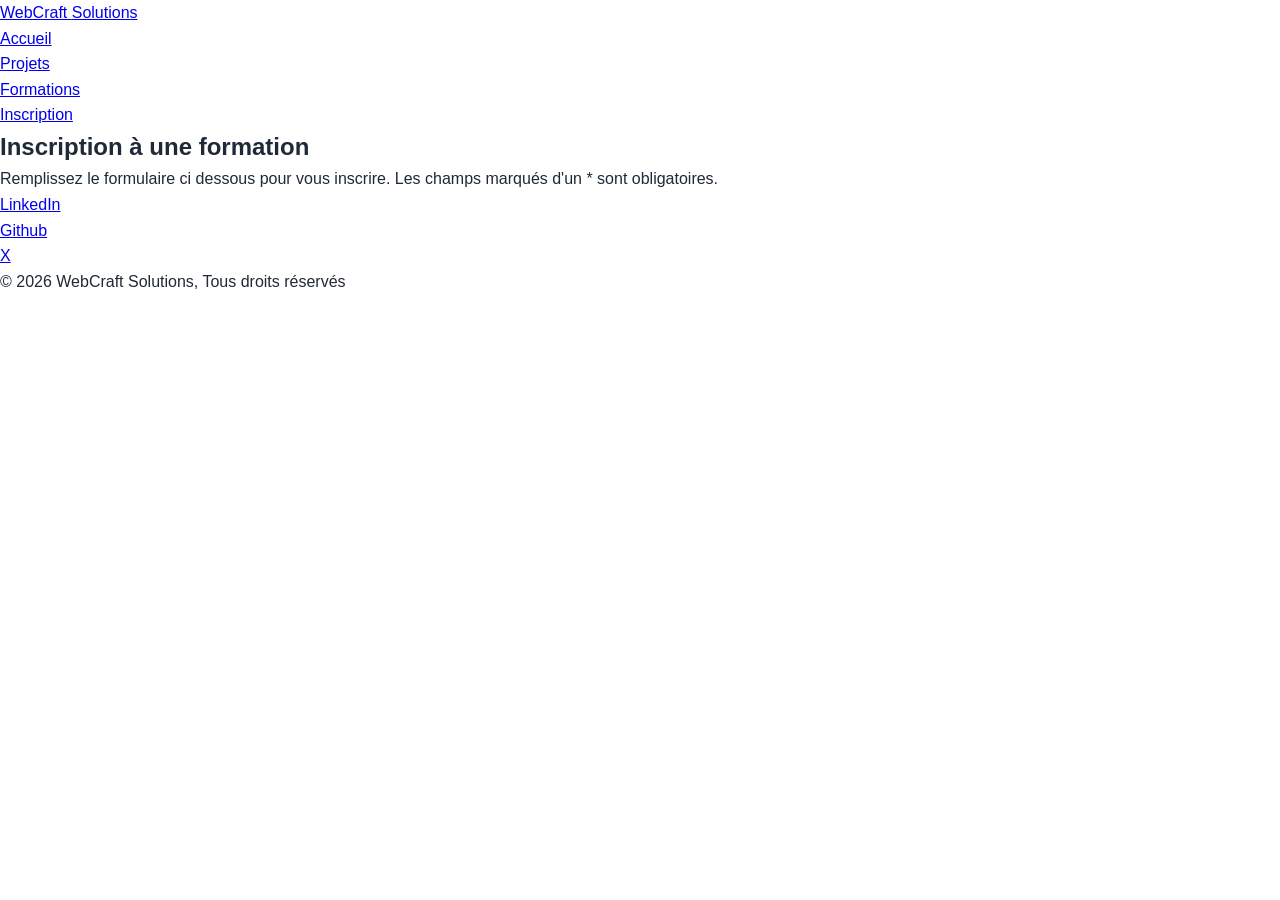
==== E1_AN0NYME/inscription.html @ a7287cca "Structure basique en html page principale / inscription" ====
<!DOCTYPE html>
<html lang="fr">
<head>
    <meta charset="UTF-8">
    <meta name="viewport" content="width=device-width, initial-scale=1.0">
    <meta name="description" content="Inscription aux formations WebCraft Solutions.">
    <title>Inscription</title>
    <link rel="stylesheet" href="css/style.css">
</head>
<body>
    <header class="header">
        <div class="header-container">
            <a href="index.html" class="logo">WebCraft <span>Solutions</span></a>
            <nav aria-label="Menu principal">
                <ul class="menu">
                    <li><a href="index.html">Accueil</a></li>
                    <li><a href="index.html#projets">Projets</a></li>
                    <li><a href="index.html#formations">Formations</a></li>
                    <li><a href="inscription.html" class="active">Inscription</a></li>
                </ul>
            </nav>
        </div>
    </header>
    <main>
        <section class="section">
            <h1>Inscription à une formation</h1>
            <p class="section-intro">Remplissez le formulaire ci dessous pour vous inscrire. Les champs marqués d'un * sont obligatoires.</p>
        </section>
    </main>
    <footer class="footer">
        <ul class="social">
            <li><a href="https://www.linkedin.com" target="_blank" rel="noopener" aria-label="LinkedIn">LinkedIn</a></li>
            <li><a href="https://github.com" target="_blank" rel="noopener" aria-label="GitHub">Github</a></li>
            <li><a href="https://x.com" target="_blank" rel="noopener" aria-label="X (Twitter)">X</a></li>
        </ul>
        <p>&copy; 2026 WebCraft Solutions, Tous droits réservés</p>
    </footer>
    <script src="https://code.jquery.com/jquery-3.7.1.min.js"></script>
    <script src="js/main.js"></script>
</body>
</html>
---- E1_AN0NYME/css/style.css ----
:root {
    --color-primary: #2563eb;
    --color-primary-dark: #1d4ed8;
    --color-secondary: #7c3aed;
    --color-text: #1f2937;
    --color-text-light: #6b7280;
    --color-bg: #ffffff;
    --color-bg-alt: #f3f4f6;
    --color-border: #e5e7eb;
    --color-success: #16a34a;
    --color-error: #dc2626;
    --font-main: Arial, Helvetica, sans-serif;
    --radius: 8px;
    --shadow: 0 2px 8px rgba(0, 0, 0, 0.1);
    --transition: 0.3s ease;
}

* {
    margin: 0;
    padding: 0;
    box-sizing: border-box;
}

body {
    font-family: var(--font-main);
    color: var(--color-text);
    background-color: var(--color-bg);
    line-height: 1.6;
}
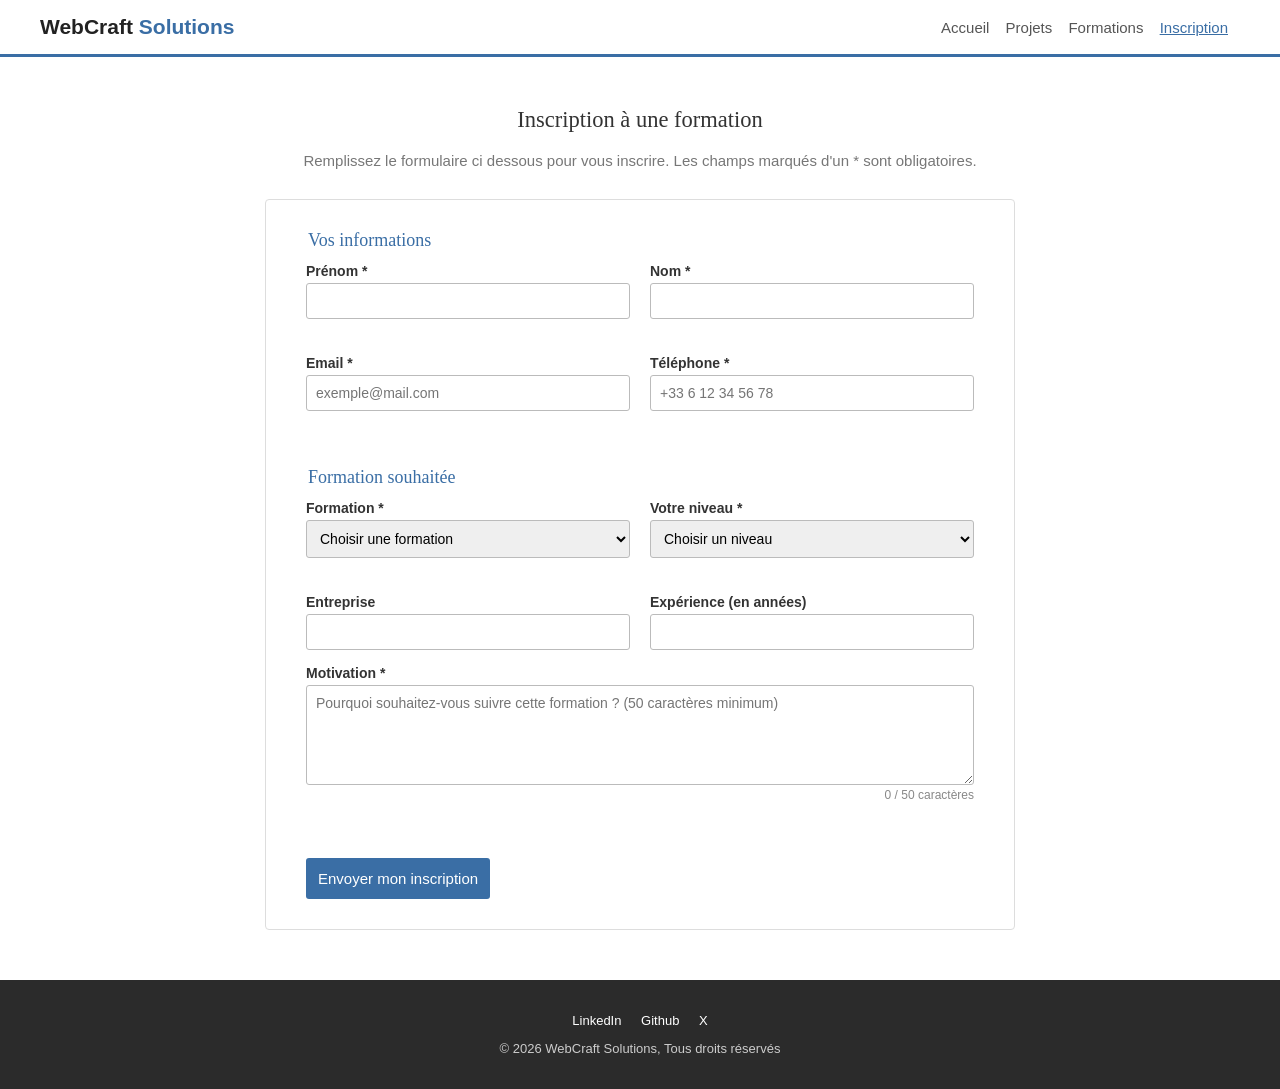
==== commit 95bc1f84: "Structure et style inclus à la page formulaire" ====
--- a/E1_AN0NYME/inscription.html
+++ b/E1_AN0NYME/inscription.html
@@ -25,6 +25,78 @@
         <section class="section">
             <h1>Inscription à une formation</h1>
             <p class="section-intro">Remplissez le formulaire ci dessous pour vous inscrire. Les champs marqués d'un * sont obligatoires.</p>
+            <form id="form-inscription" class="formulaire" novalidate>
+                <fieldset>
+                    <legend>Vos informations</legend>
+
+                    <div class="ligne">
+                        <div class="champ">
+                            <label for="prenom">Prénom *</label>
+                            <input type="text" id="prenom" name="prenom" autocomplete="given-name" aria-describedby="erreur-prenom">
+                            <span class="message-erreur" id="erreur-prenom"></span>
+                        </div>
+                        <div class="champ">
+                            <label for="nom">Nom *</label>
+                            <input type="text" id="nom" name="nom" autocomplete="family-name" aria-describedby="erreur-nom">
+                            <span class="message-erreur" id="erreur-nom"></span>
+                        </div>
+                    </div>
+
+                    <div class="ligne">
+                        <div class="champ">
+                            <label for="email">Email *</label>
+                            <input type="email" id="email" name="email" placeholder="exemple@mail.com" autocomplete="email" aria-describedby="erreur-email">
+                            <span class="message-erreur" id="erreur-email"></span>
+                        </div>
+
+                        <div class="champ">
+                            <label for="telephone">Téléphone *</label>
+                            <input type="tel" id="telephone" name="telephone" placeholder="+33 6 12 34 56 78" autocomplete="tel" aria-describedby="erreur-telephone">
+                            <span class="message-erreur" id="erreur-telephone"></span>
+                        </div>
+                    </div>
+                </fieldset>
+                <fieldset>
+                    <legend>Formation souhaitée</legend>
+                    <div class="ligne">
+                        <div class="champ">
+                            <label for="formation">Formation *</label>
+                            <select id="formation" name="formation" aria-describedby="erreur-formation">
+                                <option value="">Choisir une formation</option>
+                            </select>
+                            <span class="message-erreur" id="erreur-formation"></span>
+                        </div>
+                        <div class="champ">
+                            <label for="niveau">Votre niveau *</label>
+                            <select id="niveau" name="niveau" aria-describedby="erreur-niveau">
+                                <option value="">Choisir un niveau</option>
+                                <option value="Débutant">Débutant</option>
+                                <option value="Intermédiaire">Intermédiaire</option>
+                                <option value="Avancé">Avancé</option>
+                            </select>
+                            <span class="message-erreur" id="erreur-niveau"></span>
+                        </div>
+                    </div>
+                    <div class="ligne">
+                        <div class="champ">
+                            <label for="entreprise">Entreprise</label>
+                            <input type="text" id="entreprise" name="entreprise" autocomplete="organization">
+                        </div>
+
+                        <div class="champ">
+                            <label for="experience">Expérience (en années)</label>
+                            <input type="number" id="experience" name="experience" min="0" max="50">
+                        </div>
+                    </div>
+                    <div class="champ">
+                        <label for="motivation">Motivation *</label>
+                        <textarea id="motivation" name="motivation" rows="5" placeholder="Pourquoi souhaitez-vous suivre cette formation ? (50 caractères minimum)" aria-describedby="erreur-motivation compteur"></textarea>
+                        <span class="compteur" id="compteur">0 / 50 caractères</span>
+                        <span class="message-erreur" id="erreur-motivation"></span>
+                    </div>
+                </fieldset>
+                <button type="submit" class="btn btn-envoyer">Envoyer mon inscription</button>
+            </form>
         </section>
     </main>
     <footer class="footer">
--- a/E1_AN0NYME/css/style.css
+++ b/E1_AN0NYME/css/style.css
@@ -1,29 +1,548 @@
 :root {
-    --color-primary: #2563eb;
-    --color-primary-dark: #1d4ed8;
-    --color-secondary: #7c3aed;
-    --color-text: #1f2937;
-    --color-text-light: #6b7280;
-    --color-bg: #ffffff;
-    --color-bg-alt: #f3f4f6;
-    --color-border: #e5e7eb;
-    --color-success: #16a34a;
-    --color-error: #dc2626;
-    --font-main: Arial, Helvetica, sans-serif;
-    --radius: 8px;
-    --shadow: 0 2px 8px rgba(0, 0, 0, 0.1);
-    --transition: 0.3s ease;
+    --couleur-principale: #3a6ea5;
+    --couleur-hover: #2c5580;
+    --texte: #333;
+    --fond: #f2f2f2;
+    --vert: green;
+    --rouge: #d9534f;
 }
 
 * {
+    box-sizing: border-box;
+}
+
+body {
     margin: 0;
+    font-family: Verdana, Geneva, sans-serif;
+    font-size: 15px;
+    color: var(--texte);
+}
+
+a {
+    color: var(--couleur-principale);
+    text-decoration: none;
+}
+
+img {
+    max-width: 100%;
+}
+
+h1, h2, h3 {
+    font-family: Georgia, serif;
+    font-weight: normal;
+}
+
+.btn {
+    display: inline-block;
+    background: var(--couleur-principale);
+    color: #fff;
+    padding: 8px 16px;
+    border: 0;
+    border-radius: 3px;
+    font-size: 14px;
+    cursor: pointer;
+    transition: 0.2s;
+}
+
+.btn:hover {
+    background: var(--couleur-hover);
+}
+
+.header {
+    background: #fff;
+    border-bottom: 3px solid var(--couleur-principale);
+    padding: 12px 20px;
+    position: sticky;
+    top: 0;
+    z-index: 10;
+}
+
+.logo {
+    font-size: 1.4em;
+    font-weight: bold;
+    color: #222;
+}
+
+.logo span {
+    color: var(--couleur-principale);
+}
+
+.menu {
     padding: 0;
-    box-sizing: border-box;
-}
-
-body {
-    font-family: var(--font-main);
-    color: var(--color-text);
-    background-color: var(--color-bg);
-    line-height: 1.6;
-}+    margin: 10px 0 0 0;
+    list-style: none;
+}
+
+.menu li {
+    display: inline-block;
+    margin-right: 12px;
+}
+
+.menu a {
+    color: #555;
+    transition: color 0.2s;
+}
+
+.menu a:hover, .menu a.active {
+    color: var(--couleur-principale);
+    text-decoration: underline;
+}
+
+.hero {
+    background: var(--couleur-principale);
+    color: white;
+    text-align: center;
+    padding: 45px 20px 50px;
+    animation: apparition 1.2s;
+}
+
+.hero h1 {
+    margin-top: 0;
+    font-size: 1.7em;
+}
+
+.hero p {
+    margin-bottom: 25px;
+    line-height: 1.5;
+}
+
+.hero .btn {
+    background: #fff;
+    color: var(--couleur-principale);
+}
+
+.hero .btn:hover {
+    background: #eee;
+}
+
+@keyframes apparition {
+    from { opacity: 0; }
+    to { opacity: 1; }
+}
+
+.section {
+    padding: 35px 20px;
+}
+
+.section-alt {
+    background: var(--fond);
+}
+
+.section h1, .section h2 {
+    text-align: center;
+    margin-top: 0;
+}
+
+.section-intro {
+    text-align: center;
+    color: #777;
+    margin-bottom: 30px;
+}
+
+.grid {
+    display: flex;
+    flex-wrap: wrap;
+    gap: 20px;
+}
+
+.footer {
+    background: #2b2b2b;
+    color: #ccc;
+    text-align: center;
+    padding: 20px;
+    font-size: 13px;
+}
+
+.social {
+    list-style: none;
+    padding: 0;
+}
+
+.social li {
+    display: inline;
+    margin: 0 8px;
+}
+
+.social a {
+    color: #fff;
+}
+
+.social a:hover {
+    color: var(--couleur-principale);
+}
+
+.filtres {
+    margin-bottom: 25px;
+}
+
+.filtres input,
+.filtres select {
+    width: 100%;
+    padding: 8px;
+    margin-bottom: 8px;
+    border: 1px solid #ccc;
+    border-radius: 3px;
+    font-family: inherit;
+    font-size: 14px;
+}
+
+.filtres input:focus,
+.filtres select:focus {
+    outline: none;
+    border-color: var(--couleur-principale);
+}
+
+.loader {
+    display: none;
+    width: 40px;
+    height: 40px;
+    margin: 30px auto;
+    border: 5px solid #ddd;
+    border-top-color: var(--couleur-principale);
+    border-radius: 50%;
+    animation: tourner 0.8s linear infinite;
+}
+
+@keyframes tourner {
+    to { transform: rotate(360deg); }
+}
+
+.erreur-api {
+    display: none;
+    background: #fbe9e9;
+    color: var(--rouge);
+    border: 1px solid var(--rouge);
+    padding: 12px;
+    text-align: center;
+    border-radius: 3px;
+}
+
+.aucun-resultat {
+    width: 100%;
+    text-align: center;
+    color: #777;
+}
+
+.card {
+    width: 100%;
+    background: #fff;
+    border: 1px solid #ddd;
+    border-radius: 4px;
+    overflow: hidden;
+    transition: box-shadow 0.2s;
+}
+
+.card:hover {
+    box-shadow: 0 3px 10px rgba(0, 0, 0, 0.15);
+}
+
+.card img {
+    width: 100%;
+    height: 180px;
+    object-fit: cover;
+    display: block;
+}
+
+.card-body {
+    padding: 15px;
+}
+
+.card h3 {
+    margin: 8px 0 5px;
+    font-size: 1.2em;
+}
+
+.categorie {
+    font-size: 12px;
+    color: var(--couleur-principale);
+    text-transform: uppercase;
+}
+
+.client {
+    color: #666;
+    font-size: 14px;
+    margin: 0 0 10px;
+}
+
+.badges {
+    margin-bottom: 15px;
+}
+
+.badge {
+    display: inline-block;
+    background: #e8eef5;
+    color: #2c5580;
+    font-size: 12px;
+    padding: 3px 8px;
+    margin: 0 4px 4px 0;
+    border-radius: 10px;
+}
+
+.infos {
+    font-size: 14px;
+    color: #555;
+    margin: 5px 0;
+}
+
+.niveau {
+    display: inline-block;
+    background: #fff3cd;
+    color: #8a6d00;
+    font-size: 12px;
+    padding: 2px 7px;
+    border-radius: 3px;
+    margin-right: 5px;
+}
+
+.statut {
+    float: right;
+    font-size: 12px;
+    font-weight: bold;
+}
+
+.dispo {
+    color: var(--vert);
+}
+
+.complet {
+    color: var(--rouge);
+}
+
+.btn-inscrire {
+    background: var(--vert);
+    margin-left: 5px;
+}
+
+.btn-inscrire:hover {
+    background: #0b6b0b;
+}
+
+.btn:disabled {
+    background: #aaa;
+    cursor: not-allowed;
+}
+
+.modal {
+    display: none;
+    position: fixed;
+    top: 0;
+    left: 0;
+    width: 100%;
+    height: 100%;
+    background: rgba(0, 0, 0, 0.6);
+    overflow-y: auto;
+    z-index: 50;
+}
+
+.modal-content {
+    position: relative;
+    background: #fff;
+    width: 92%;
+    max-width: 650px;
+    margin: 30px auto;
+    padding: 20px;
+    border-radius: 4px;
+}
+
+.modal-content img {
+    width: 100%;
+    height: 220px;
+    object-fit: cover;
+    margin-bottom: 10px;
+}
+
+.modal-content h2 {
+    margin: 5px 0 10px;
+}
+
+.modal-content h3 {
+    font-size: 1.1em;
+    margin: 15px 0 8px;
+}
+
+.modal-content p {
+    margin: 6px 0;
+}
+
+.modal-close {
+    position: absolute;
+    top: 8px;
+    right: 8px;
+    width: 34px;
+    height: 34px;
+    background: #fff;
+    border: 1px solid #ccc;
+    border-radius: 50%;
+    font-size: 22px;
+    line-height: 1;
+    cursor: pointer;
+}
+
+.modal-close:hover {
+    background: #eee;
+}
+
+.liste {
+    padding-left: 20px;
+    margin-bottom: 20px;
+}
+
+.no-scroll {
+    overflow: hidden;
+}
+
+.formulaire {
+    max-width: 750px;
+    margin: 0 auto;
+    background: #fff;
+    padding: 20px 15px;
+    border: 1px solid #ddd;
+    border-radius: 4px;
+}
+
+.formulaire fieldset {
+    border: none;
+    padding: 0;
+    margin: 0 0 20px;
+}
+
+.formulaire legend {
+    font-family: Georgia, serif;
+    font-size: 1.2em;
+    color: var(--couleur-principale);
+    margin-bottom: 12px;
+}
+
+.champ {
+    margin-bottom: 15px;
+}
+
+.champ label {
+    display: block;
+    font-size: 14px;
+    font-weight: bold;
+    margin-bottom: 4px;
+}
+
+.champ input,
+.champ select,
+.champ textarea {
+    width: 100%;
+    padding: 9px;
+    border: 1px solid #bbb;
+    border-radius: 3px;
+    font-family: inherit;
+    font-size: 14px;
+    transition: border-color 0.2s, box-shadow 0.2s;
+}
+
+.champ textarea {
+    resize: vertical;
+}
+
+.champ input:focus,
+.champ select:focus,
+.champ textarea:focus {
+    outline: none;
+    border-color: var(--couleur-principale);
+    box-shadow: 0 0 0 3px rgba(58, 110, 165, 0.2);
+}
+
+.champ .erreur {
+    border-color: var(--rouge);
+    background: #fff6f6;
+}
+
+.champ .valide {
+    border-color: var(--vert);
+    background: #f4fff4;
+}
+
+.message-erreur {
+    display: block;
+    color: var(--rouge);
+    font-size: 13px;
+    min-height: 18px;
+    margin-top: 3px;
+}
+
+.compteur {
+    display: block;
+    text-align: right;
+    font-size: 12px;
+    color: #888;
+}
+
+.btn-envoyer {
+    width: 100%;
+    padding: 12px;
+    font-size: 15px;
+}
+
+@media (min-width: 768px) {
+    .header {
+        padding: 15px 40px;
+    }
+
+    .header-container {
+        display: flex;
+        justify-content: space-between;
+        align-items: center;
+    }
+
+    .menu {
+        margin-top: 0;
+    }
+
+    .hero {
+        padding: 70px 40px;
+    }
+
+    .hero h1 {
+        font-size: 2.3em;
+    }
+
+    .section {
+        padding: 50px 40px;
+    }
+
+    .card {
+        width: calc(50% - 10px);
+    }
+
+    .filtres {
+        display: flex;
+        gap: 10px;
+    }
+
+    .filtres input {
+        flex: 2;
+    }
+
+    .filtres select {
+        flex: 1;
+        width: auto;
+    }
+
+    .modal-content {
+        margin: 60px auto;
+        padding: 30px;
+    }
+
+    .formulaire {
+        padding: 30px 40px;
+    }
+
+    .ligne {
+        display: flex;
+        gap: 20px;
+    }
+
+    .ligne .champ {
+        flex: 1;
+    }
+
+    .btn-envoyer {
+        width: auto;
+    }
+}
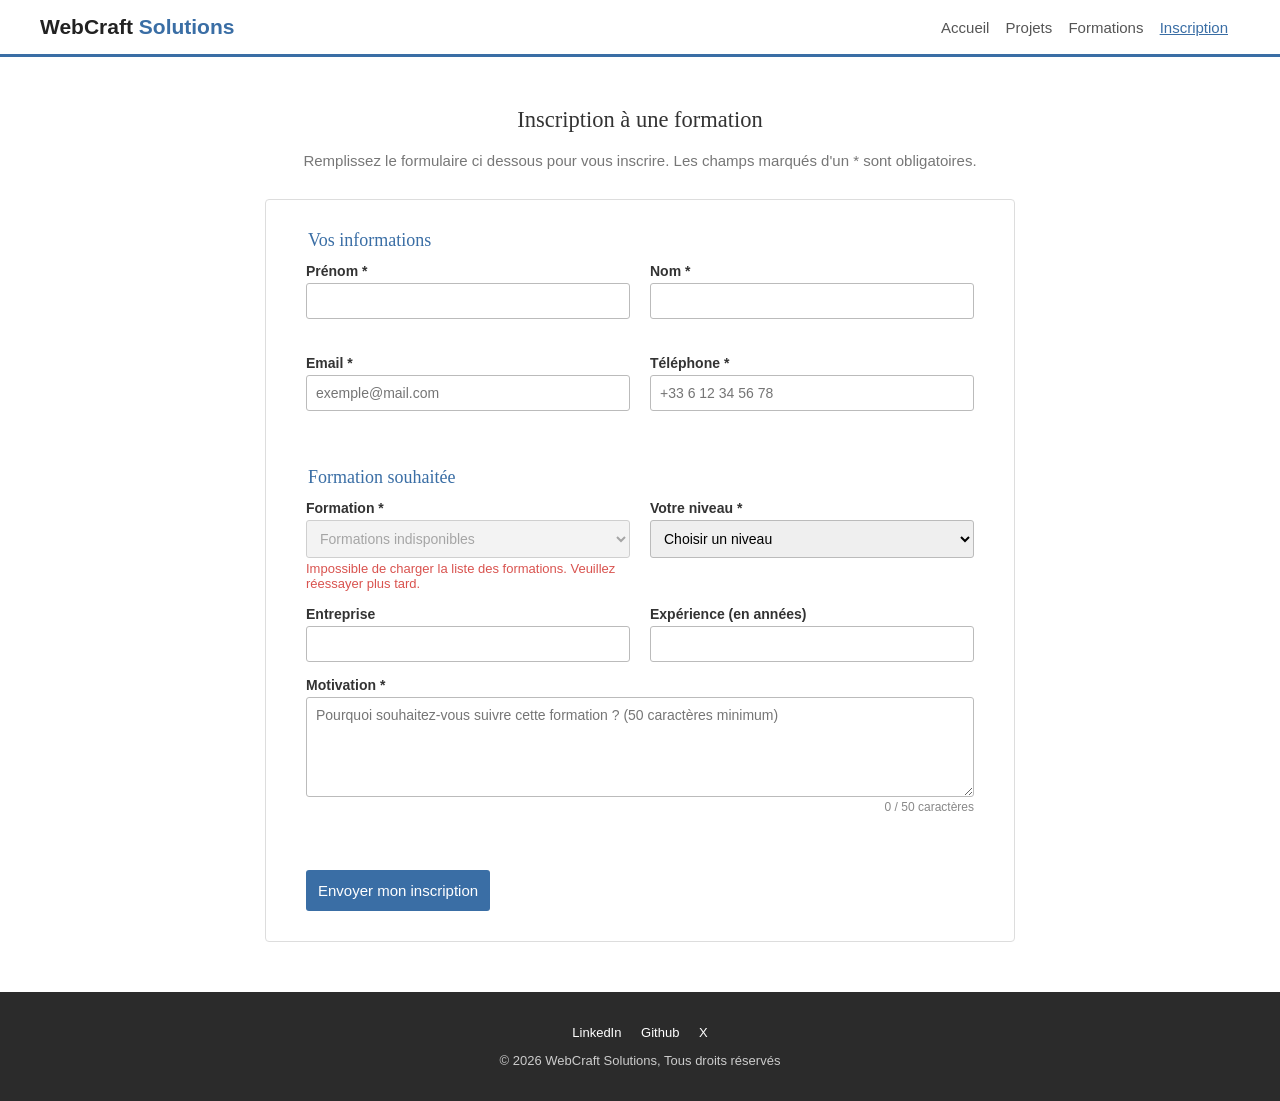
==== commit bba0236a: "Validation du formulaire en temps réel" ====
--- a/E1_AN0NYME/inscription.html
+++ b/E1_AN0NYME/inscription.html
@@ -28,7 +28,6 @@
             <form id="form-inscription" class="formulaire" novalidate>
                 <fieldset>
                     <legend>Vos informations</legend>
-
                     <div class="ligne">
                         <div class="champ">
                             <label for="prenom">Prénom *</label>
@@ -41,14 +40,12 @@
                             <span class="message-erreur" id="erreur-nom"></span>
                         </div>
                     </div>
-
                     <div class="ligne">
                         <div class="champ">
                             <label for="email">Email *</label>
                             <input type="email" id="email" name="email" placeholder="exemple@mail.com" autocomplete="email" aria-describedby="erreur-email">
                             <span class="message-erreur" id="erreur-email"></span>
                         </div>
-
                         <div class="champ">
                             <label for="telephone">Téléphone *</label>
                             <input type="tel" id="telephone" name="telephone" placeholder="+33 6 12 34 56 78" autocomplete="tel" aria-describedby="erreur-telephone">
@@ -82,7 +79,6 @@
                             <label for="entreprise">Entreprise</label>
                             <input type="text" id="entreprise" name="entreprise" autocomplete="organization">
                         </div>
-
                         <div class="champ">
                             <label for="experience">Expérience (en années)</label>
                             <input type="number" id="experience" name="experience" min="0" max="50">
@@ -110,4 +106,4 @@
     <script src="https://code.jquery.com/jquery-3.7.1.min.js"></script>
     <script src="js/main.js"></script>
 </body>
-</html>
+</html>
--- a/E1_AN0NYME/css/style.css
+++ b/E1_AN0NYME/css/style.css
@@ -473,6 +473,10 @@
     color: #888;
 }
 
+.compteur.ok {
+    color: var(--vert);
+}
+
 .btn-envoyer {
     width: 100%;
     padding: 12px;
